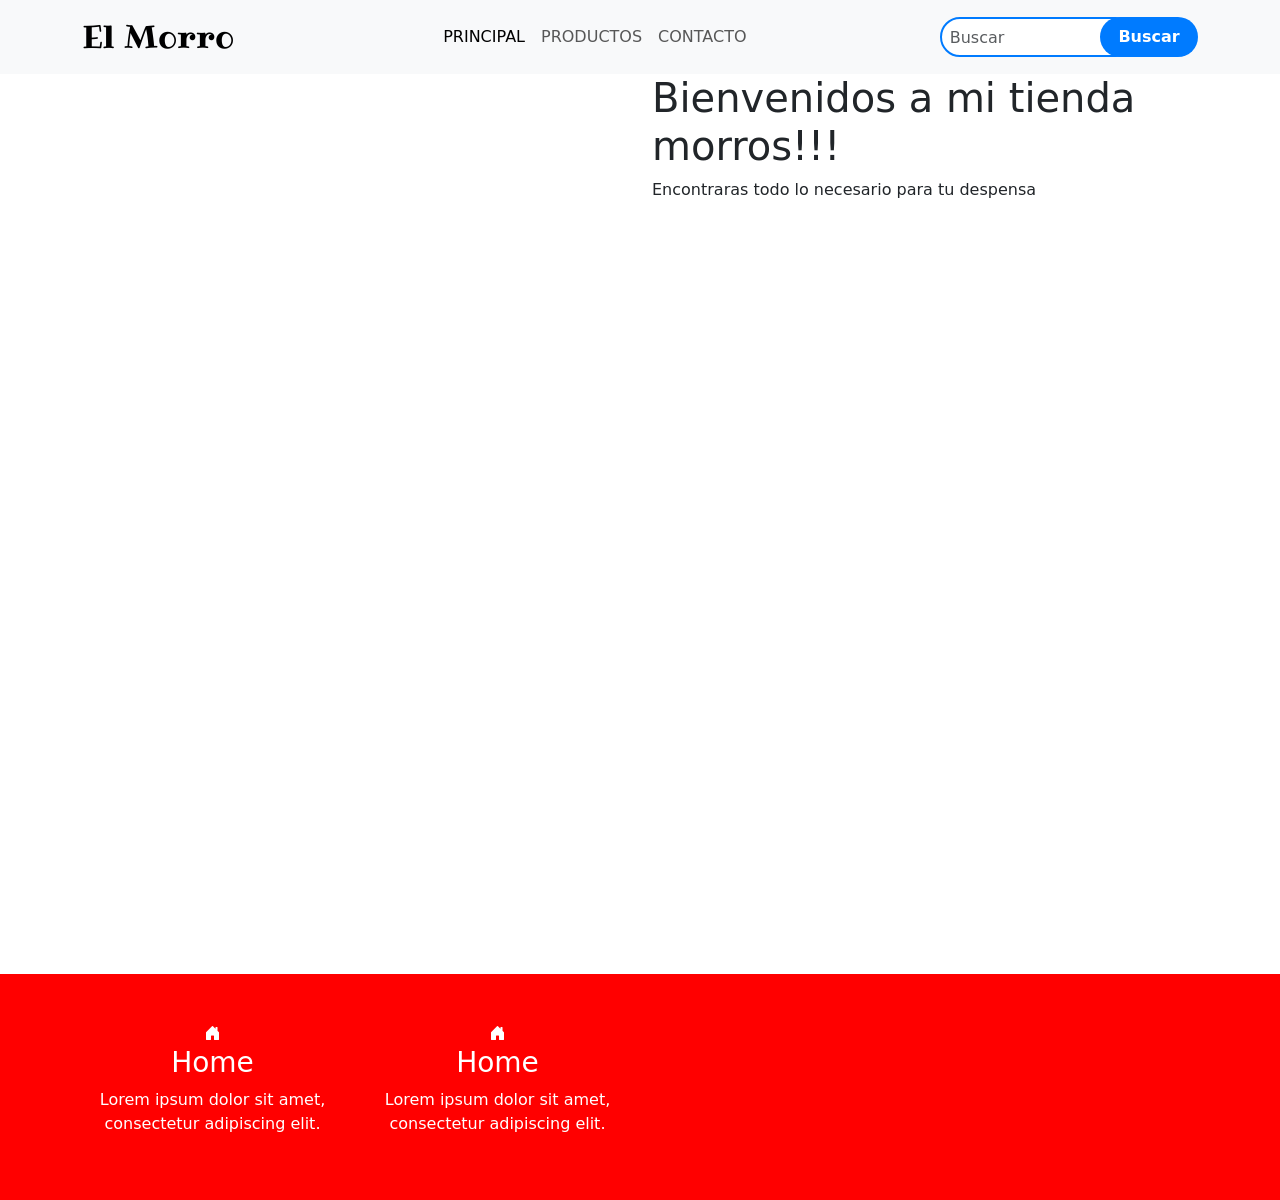
==== Views/tienda/index.html @ e0003f65 "se agregan nuevos proyectos, integracion de bootstrap y mas" ====
<!DOCTYPE html>
<html lang="en">

<head>
    <meta charset="UTF-8">
    <meta name="viewport" content="width=device-width, initial-scale=1.0">
    <title>Tienda El morro</title>
    <link href="https://cdn.jsdelivr.net/npm/bootstrap@5.3.3/dist/css/bootstrap.min.css" rel="stylesheet"
        integrity="sha384-QWTKZyjpPEjISv5WaRU9OFeRpok6YctnYmDr5pNlyT2bRjXh0JMhjY6hW+ALEwIH" crossorigin="anonymous">
    <link rel="stylesheet" href="./css/styles_tienda.css">
    <link rel="preconnect" href="https://fonts.googleapis.com">
    <link rel="preconnect" href="https://fonts.gstatic.com" crossorigin>
    <link
        href="https://fonts.googleapis.com/css2?family=Ribeye&family=Sour+Gummy:ital,wght@0,100..900;1,100..900&display=swap"
        rel="stylesheet">
    <link rel="stylesheet" href="https://cdn.jsdelivr.net/npm/bootstrap-icons@1.11.3/font/bootstrap-icons.min.css">
</head>

<body id="inicio">
    <nav class="navbar navbar-expand-lg bg-body-tertiary">
        <div class="container">
            <a class="navbar-brand ribeye-regular fs-2 sticky-top" href="#inicio">El Morro</a>
            <button class="navbar-toggler" type="button" data-bs-toggle="collapse"
                data-bs-target="#navbarSupportedContent" aria-controls="navbarSupportedContent" aria-expanded="false"
                aria-label="Toggle navigation">
                <span class="navbar-toggler-icon"></span>
            </button>
            <div class="collapse navbar-collapse text-uppercase" id="navbarSupportedContent">
                <ul class="navbar-nav m-auto mb-2 mb-lg-0">
                    <li class="nav-item">
                        <a class="nav-link active" aria-current="page" href="#">Principal</a>
                    </li>
                    <li class="nav-item">
                        <a class="nav-link" href="#">Productos</a>
                    </li>
                    <li class="nav-item">
                        <a class="nav-link" aria-disabled="true">Contacto</a>
                    </li>
                </ul>
                <form class="d-flex" role="search">
                    <input class="form-control px-2 search" type="search" placeholder="Buscar" aria-label="Search">
                    <button class="btn0" type="submit">Buscar</button>
                </form>
            </div>
        </div>
    </nav>
    <section class="hero">
        <div class="container">
            <div class="row align-self-center">
                <div class="col-6">
                </div>
                <div class="col-6">
                    <h1>Bienvenidos a mi tienda morros!!!</h1>
                    <p>Encontraras todo lo necesario para tu despensa</p>
                </div>
            </div>
        </div>
    </section>
    <section class="features">
        <div class="container">
            <div class="row text-center text-white py-5">
                <div class="col-3">
                    <i class="bi bi-house-door-fill"></i>
                    <h3>Home</h3>
                    <p>Lorem ipsum dolor sit amet, consectetur adipiscing elit.</p>
                </div>
                <div class="col-3">
                    <i class="bi bi-house-door-fill"></i>
                    <h3>Home</h3>
                    <p>Lorem ipsum dolor sit amet, consectetur adipiscing elit.</p>
                </div>
                <div class="col-3"></div>
                <div class="col-3"></div>
            </div>
        </div>

    </section>


    <script src="https://cdn.jsdelivr.net/npm/bootstrap@5.3.3/dist/js/bootstrap.bundle.min.js"
        integrity="sha384-YvpcrYf0tY3lHB60NNkmXc5s9fDVZLESaAA55NDzOxhy9GkcIdslK1eN7N6jIeHz"
        crossorigin="anonymous"></script>
</body>

</html>
---- Views/tienda/css/styles_tienda.css ----
body {
    margin: 0;
    padding: 0;
    box-sizing: border-box;
}

.ribeye-regular {
    font-family: "Ribeye", serif;
    font-weight: 400;
    font-style: normal;
}


.sour-gummy-regular {
    font-family: "Sour Gummy", sans-serif;
    font-optical-sizing: auto;
    font-weight: 100;
    font-style: normal;
    font-variation-settings:
        "wdth" 100;
}

.search {
    height: 40px;
    width: 80%;
    border-radius: 60px;
    outline: none;
    border: 2px solid #007bff;
    margin-right: -35px;
}

.btn0 {
    height: 40px;
    width: 40%;
    outline: none;
    border: none;
    background-color: #007bff;
    color: white;
    font-weight: bold;
    border-radius: 60px;
}

.hero {
    background: url('../assets/img/hero3.png') no-repeat;
    background-size: cover;
    height: 100vh;
    background-position: left;
    width: 100%;
}

.features {
    background-color: red;
}
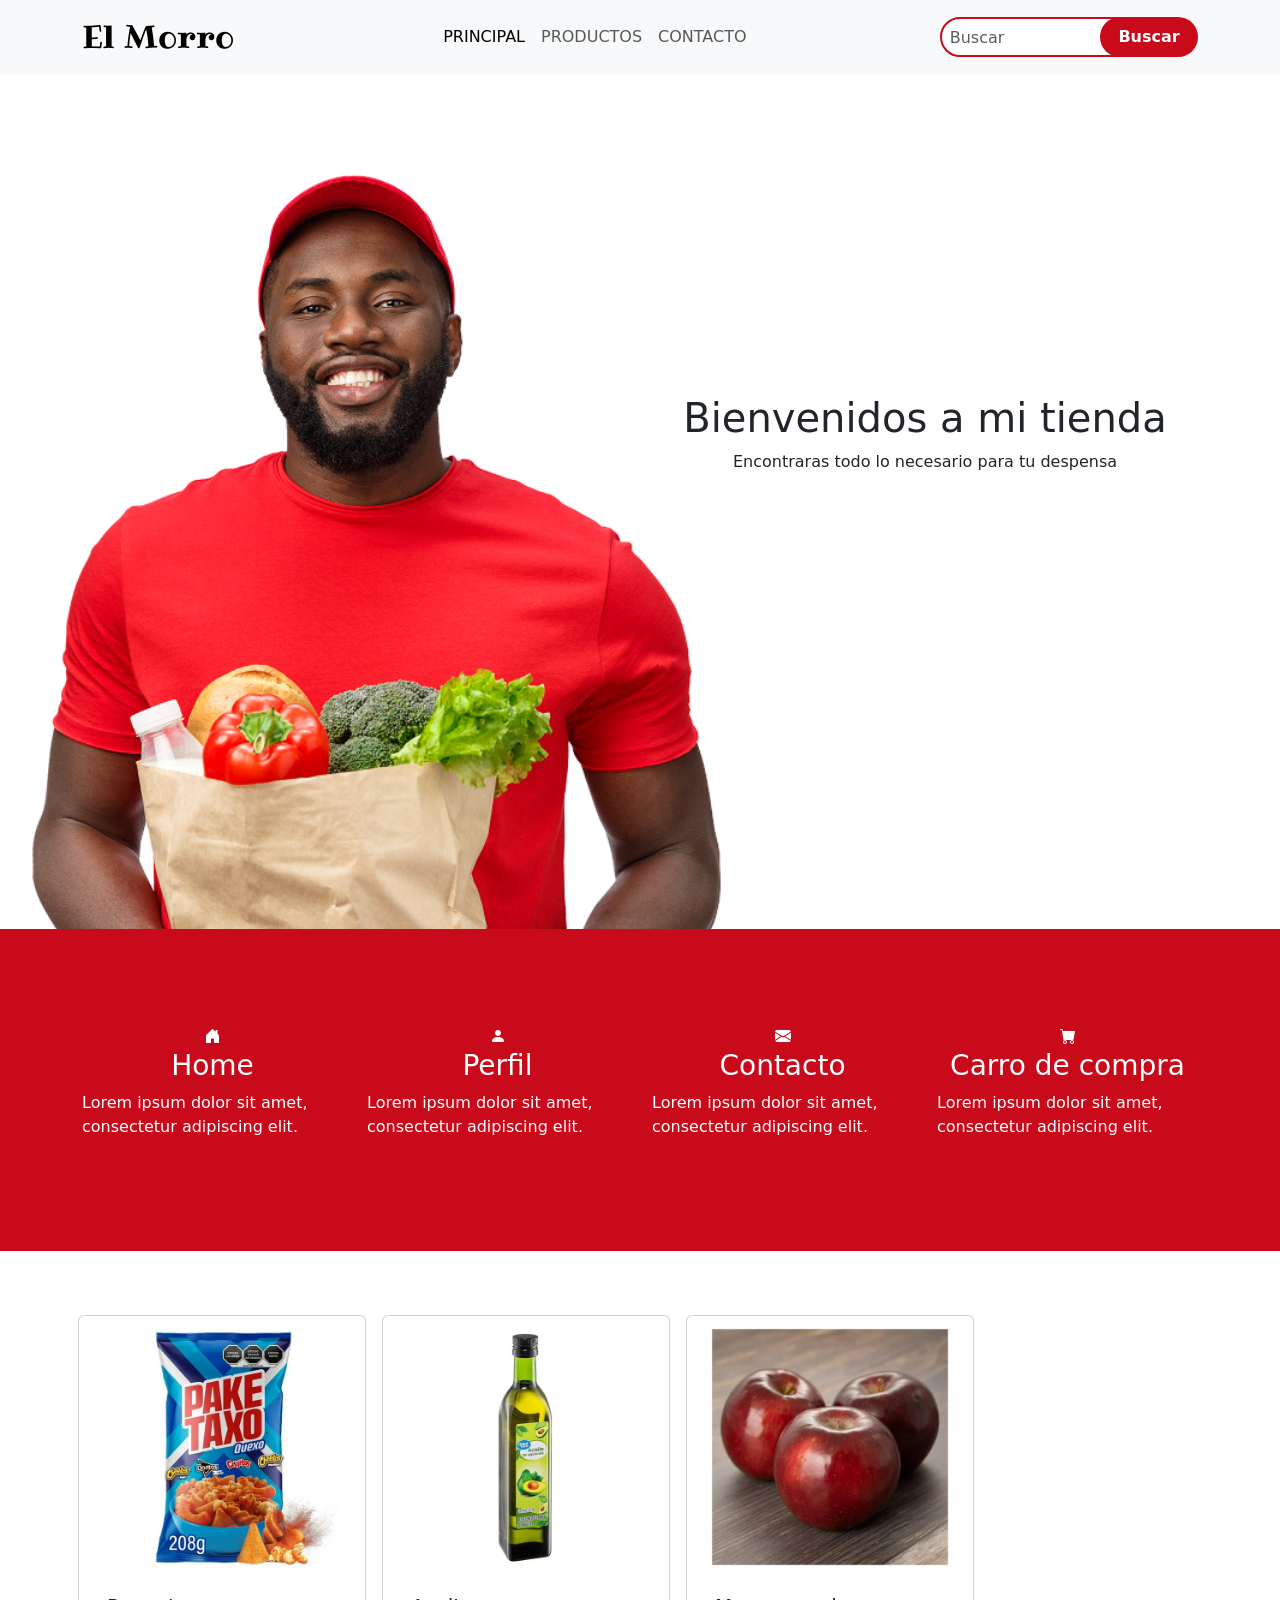
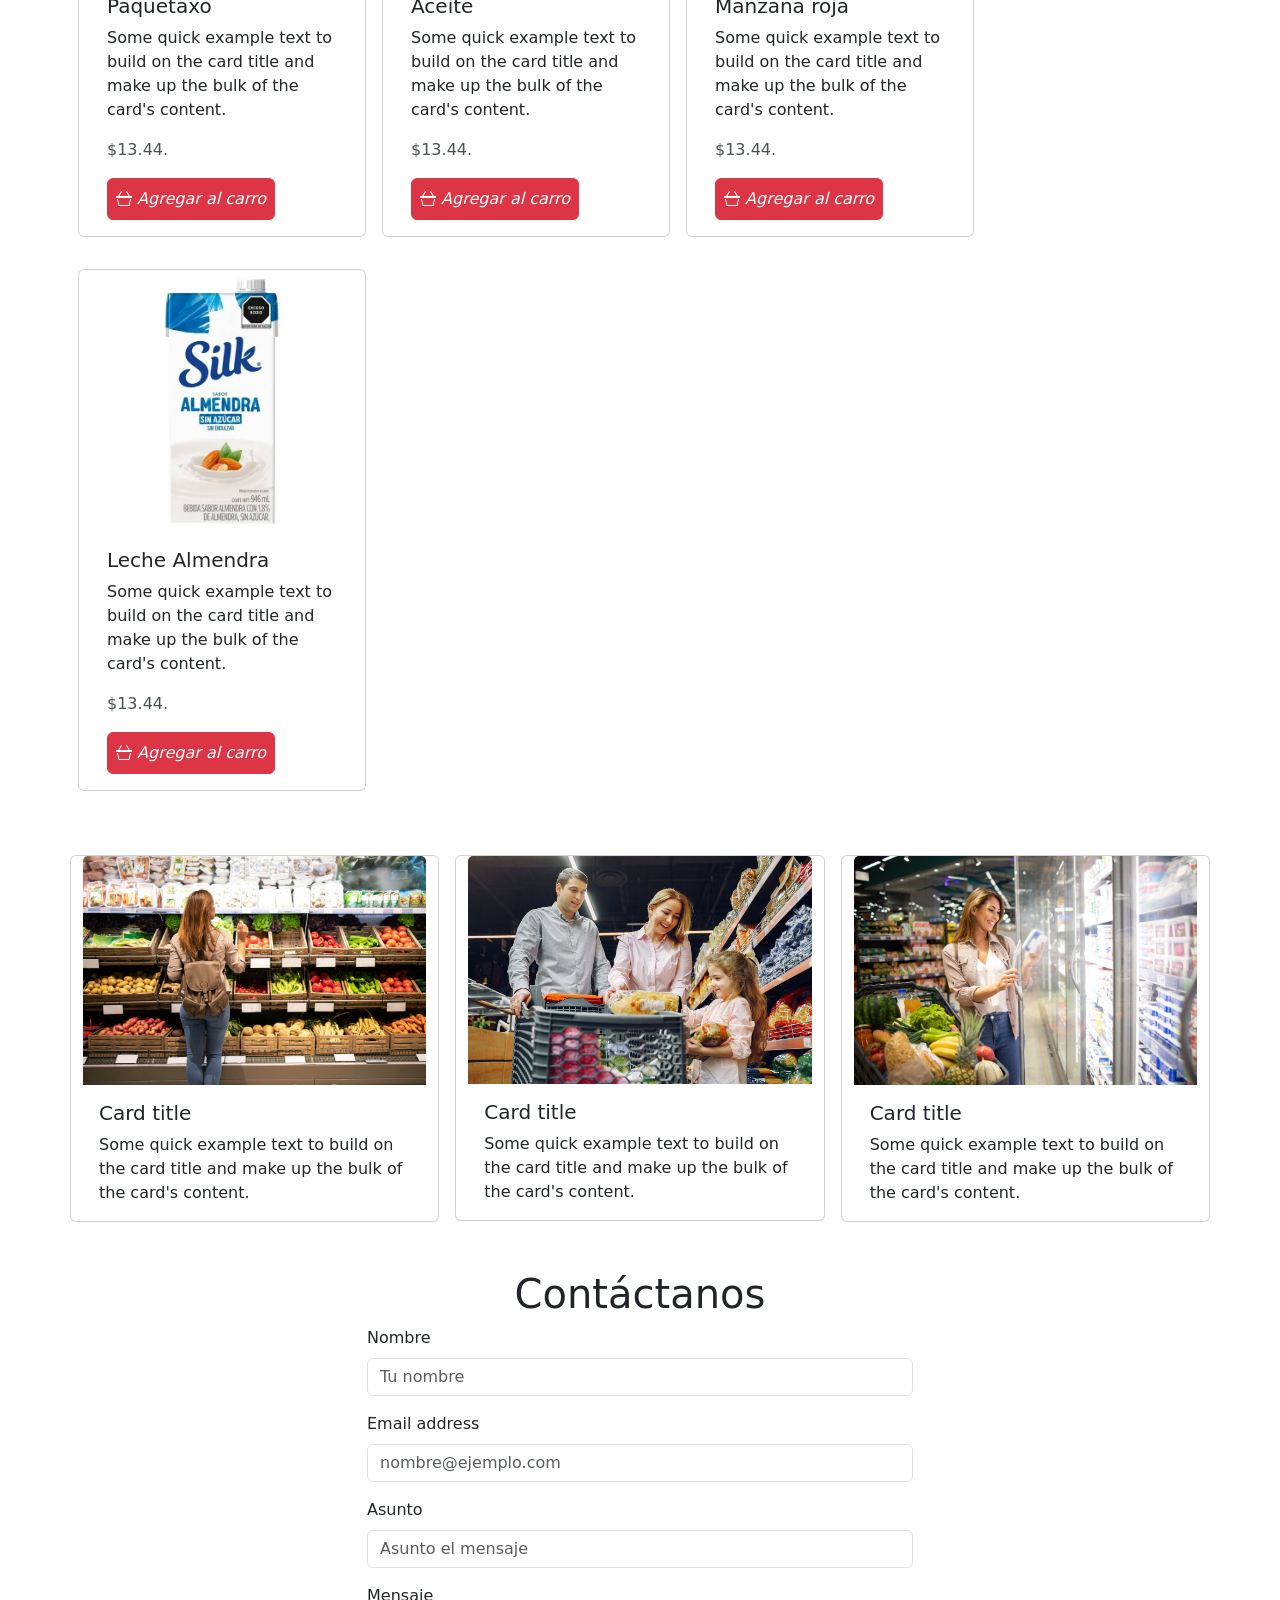
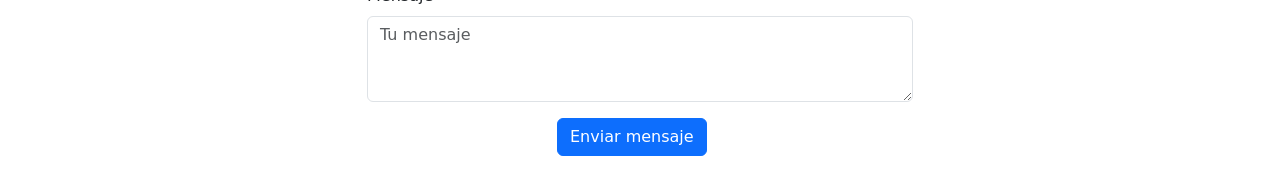
==== commit 3339c582: "Tarea de tienda con bootstrap" ====
--- a/Views/tienda/index.html
+++ b/Views/tienda/index.html
@@ -45,12 +45,12 @@
         </div>
     </nav>
     <section class="hero">
-        <div class="container">
-            <div class="row align-self-center">
+        <div class="container text-center hero-text">
+            <div class="row align-items-center">
                 <div class="col-6">
                 </div>
                 <div class="col-6">
-                    <h1>Bienvenidos a mi tienda morros!!!</h1>
+                    <h1 class="fs-1">Bienvenidos a mi tienda</h1>
                     <p>Encontraras todo lo necesario para tu despensa</p>
                 </div>
             </div>
@@ -59,21 +59,153 @@
     <section class="features">
         <div class="container">
             <div class="row text-center text-white py-5">
-                <div class="col-3">
+                <div class="col-3 py-5">
                     <i class="bi bi-house-door-fill"></i>
                     <h3>Home</h3>
-                    <p>Lorem ipsum dolor sit amet, consectetur adipiscing elit.</p>
-                </div>
-                <div class="col-3">
-                    <i class="bi bi-house-door-fill"></i>
-                    <h3>Home</h3>
-                    <p>Lorem ipsum dolor sit amet, consectetur adipiscing elit.</p>
-                </div>
-                <div class="col-3"></div>
-                <div class="col-3"></div>
-            </div>
-        </div>
-
+                    <p class="text-start">Lorem ipsum dolor sit amet, consectetur adipiscing elit.</p>
+                </div>
+                <div class="col-3 py-5">
+                    <i class="bi bi-person-fill"></i>
+                    <h3>Perfil</h3>
+                    <p class="text-start">Lorem ipsum dolor sit amet, consectetur adipiscing elit.</p>
+                </div>
+                <div class="col-3 py-5">
+                    <i class="bi bi-envelope-fill"></i>
+                    <h3>Contacto</h3>
+                    <p class="text-start">Lorem ipsum dolor sit amet, consectetur adipiscing elit.</p>
+                </div>
+                <div class="col-3 py-5">
+                    <i class="bi bi-cart-fill"></i>
+                    <h3>Carro de compra</h3>
+                    <p class="text-start">Lorem ipsum dolor sit amet, consectetur adipiscing elit.</p>
+                </div>
+            </div>
+        </div>
+
+    </section>
+
+    <section class="products my-5">
+        <div class="container">
+            <div class="row">
+                <div class=" col-3 card my-3 mx-2" style="width: 18rem;">
+                    <img src="./assets/img/paquetaxo.webp" class="card-img-top" alt="...">
+                    <div class="card-body">
+                        <h5 class="card-title">Paquetaxo</h5>
+                        <p class="card-text ">Some quick example text to build on the card title and make up the bulk of the card's
+                            content.</p>
+                        <p class="card-text text-dark-emphasis">$13.44.</p>
+                        <a href="#" class="btn btn-danger p-2">
+                            <i class="bi bi-basket3"> Agregar al carro</i>
+                        </a>
+                    </div>
+                </div>
+
+                <div class=" col-3 card my-3 mx-2" style="width: 18rem;">
+                    <img src="./assets/img/aceite.webp" class="card-img-top" alt="...">
+                    <div class="card-body">
+                        <h5 class="card-title">Aceite</h5>
+                        <p class="card-text ">Some quick example text to build on the card title and make up the bulk of the card's
+                            content.</p>
+                        <p class="card-text text-dark-emphasis">$13.44.</p>
+                        <a href="#" class="btn btn-danger p-2">
+                            <i class="bi bi-basket3"> Agregar al carro</i>
+                        </a>
+                    </div>
+                </div>
+                <div class=" col-3 card my-3 mx-2" style="width: 18rem;">
+                    <img src="./assets/img/manzanas.webp" class="card-img-top" alt="...">
+                    <div class="card-body">
+                        <h5 class="card-title">Manzana roja</h5>
+                        <p class="card-text ">Some quick example text to build on the card title and make up the bulk of the card's
+                            content.</p>
+                        <p class="card-text text-dark-emphasis">$13.44.</p>
+                        <a href="#" class="btn btn-danger p-2">
+                            <i class="bi bi-basket3"> Agregar al carro</i>
+                        </a>
+                    </div>
+                </div>
+                
+                <div class=" col-3 card my-3 mx-2" style="width: 18rem;">
+                    <img src="./assets/img/leche.webp" class="card-img-top" alt="...">
+                    <div class="card-body">
+                        <h5 class="card-title">Leche Almendra</h5>
+                        <p class="card-text ">Some quick example text to build on the card title and make up the bulk of the card's
+                            content.</p>
+                        <p class="card-text text-dark-emphasis">$13.44.</p>
+                    <a href="#" class="btn btn-danger p-2">
+                        <i class="bi bi-basket3"> Agregar al carro</i>
+                    </a>
+                    </div>
+                </div>
+            </div>
+        </div>
+    </section>
+
+    <section class="gallery my-5">
+        <div class="container">
+            <div class="row align-items-center">
+                <div class="col card">
+                    <img src="./assets/img/service1.jpg" class="card-img-top" alt="...">
+                    <div class="card-body">
+                        <h5 class="card-title">Card title</h5>
+                        <p class="card-text">Some quick example text to build on the card title and make up the bulk of the card's
+                            content.</p>
+                    </div>
+                </div>
+
+                <div class="col card mx-3" style="width: 9rem;">
+                    <img src="./assets/img/service2.jpg" class="card-img-top" alt="...">
+                    <div class="card-body">
+                        <h5 class="card-title">Card title</h5>
+                        <p class="card-text">Some quick example text to build on the card title and make up the bulk of the card's
+                            content.</p>
+                    </div>
+                </div>
+
+                <div class="col card" style="width: 9rem;">
+                    <img src="./assets/img/service3.jpg" class="card-img-top" alt="...">
+                    <div class="card-body">
+                        <h5 class="card-title">Card title</h5>
+                        <p class="card-text">Some quick example text to build on the card title and make up the bulk of the card's
+                            content.</p>
+                    </div>
+                </div>
+            </div>
+        </div>
+    </section>
+
+    <section class="contact">
+        <div class="container">
+            <div class="row">
+                <div class="col col-12 text-center">
+                    <h1 class=" align-items-center">
+                        Contáctanos
+                    </h1>
+                </div>
+                
+                <div class="mb-3 col-lg-6 offset-lg-3">
+                    <label for="exampleFormControlInput1" class="form-label">Nombre</label>
+                    <input type="text" class="form-control" id="exampleFormControlInput1" placeholder="Tu nombre">
+                </div>
+                <div class="mb-3 col-lg-6 offset-lg-3">
+                    <label for="exampleFormControlInput2" class="form-label">Email address</label>
+                    <input type="email" class="form-control" id="exampleFormControlInput2" placeholder="nombre@ejemplo.com">
+                </div>
+                <div class="mb-3 col-lg-6 offset-lg-3">
+                    <label for="exampleFormControlInput3" class="form-label">Asunto</label>
+                    <input type="email" class="form-control" id="exampleFormControlInput3" placeholder="Asunto el mensaje">
+                </div>
+
+                <div class="mb-3 col-lg-6 offset-lg-3">
+                    <label for="exampleFormControlTextarea4" class="form-label">Mensaje</label>
+                    <textarea class="form-control" id="exampleFormControlTextarea4" rows="3" placeholder="Tu mensaje"></textarea>
+                </div>
+                <div class="mb-3 col-lg-6 offset-lg-5">
+                    <button type="submit" class="btn btn-primary mb-3">Enviar mensaje</button>
+                </div>
+
+            </div>
+        </div>
     </section>
 
 
--- a/Views/tienda/css/styles_tienda.css
+++ b/Views/tienda/css/styles_tienda.css
@@ -25,7 +25,7 @@
     width: 80%;
     border-radius: 60px;
     outline: none;
-    border: 2px solid #007bff;
+    border: 2px solid #C90A1A;
     margin-right: -35px;
 }
 
@@ -34,7 +34,7 @@
     width: 40%;
     outline: none;
     border: none;
-    background-color: #007bff;
+    background-color: #C90A1A;
     color: white;
     font-weight: bold;
     border-radius: 60px;
@@ -43,11 +43,15 @@
 .hero {
     background: url('../assets/img/hero3.png') no-repeat;
     background-size: cover;
-    height: 100vh;
+    height: 95vh;
     background-position: left;
     width: 100%;
 }
 
+.hero-text {
+   padding-top: 20rem;
+}
+
 .features {
-    background-color: red;
-}+    background-color: #C90A1A;
+}
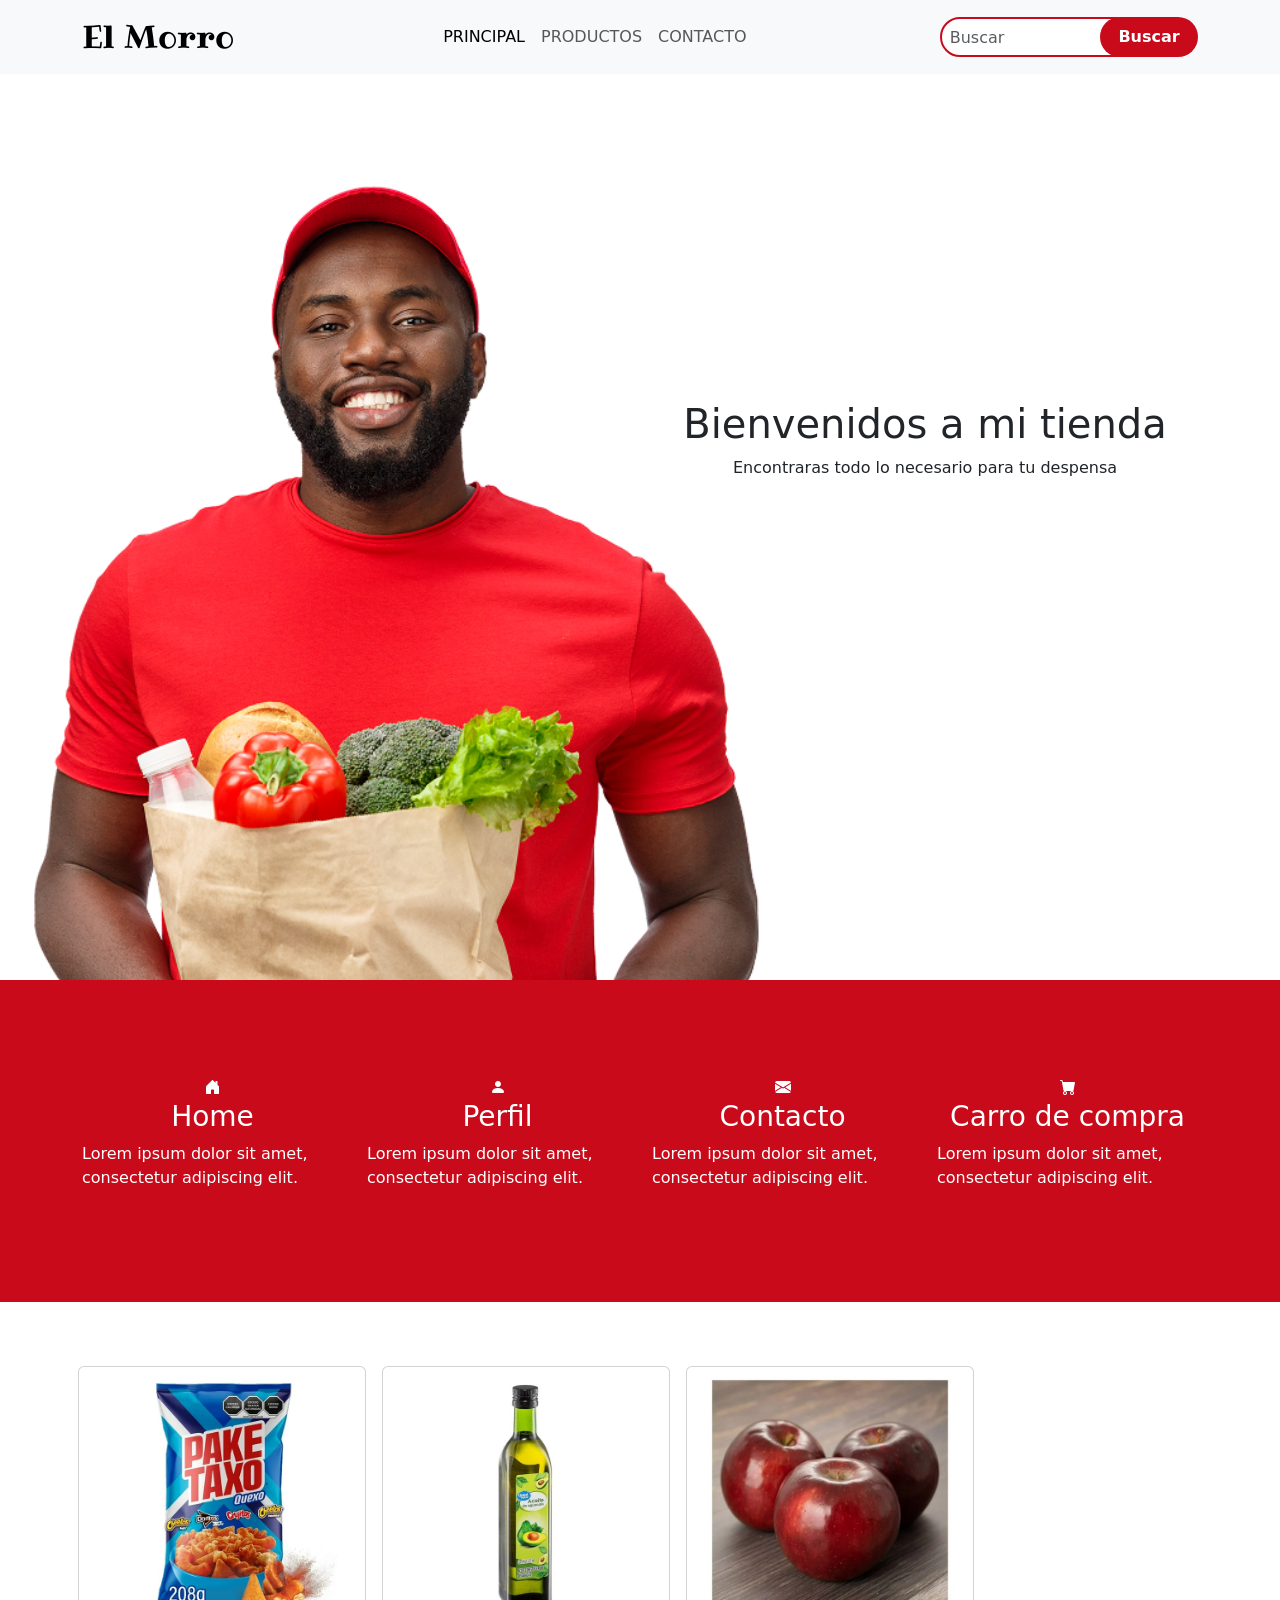
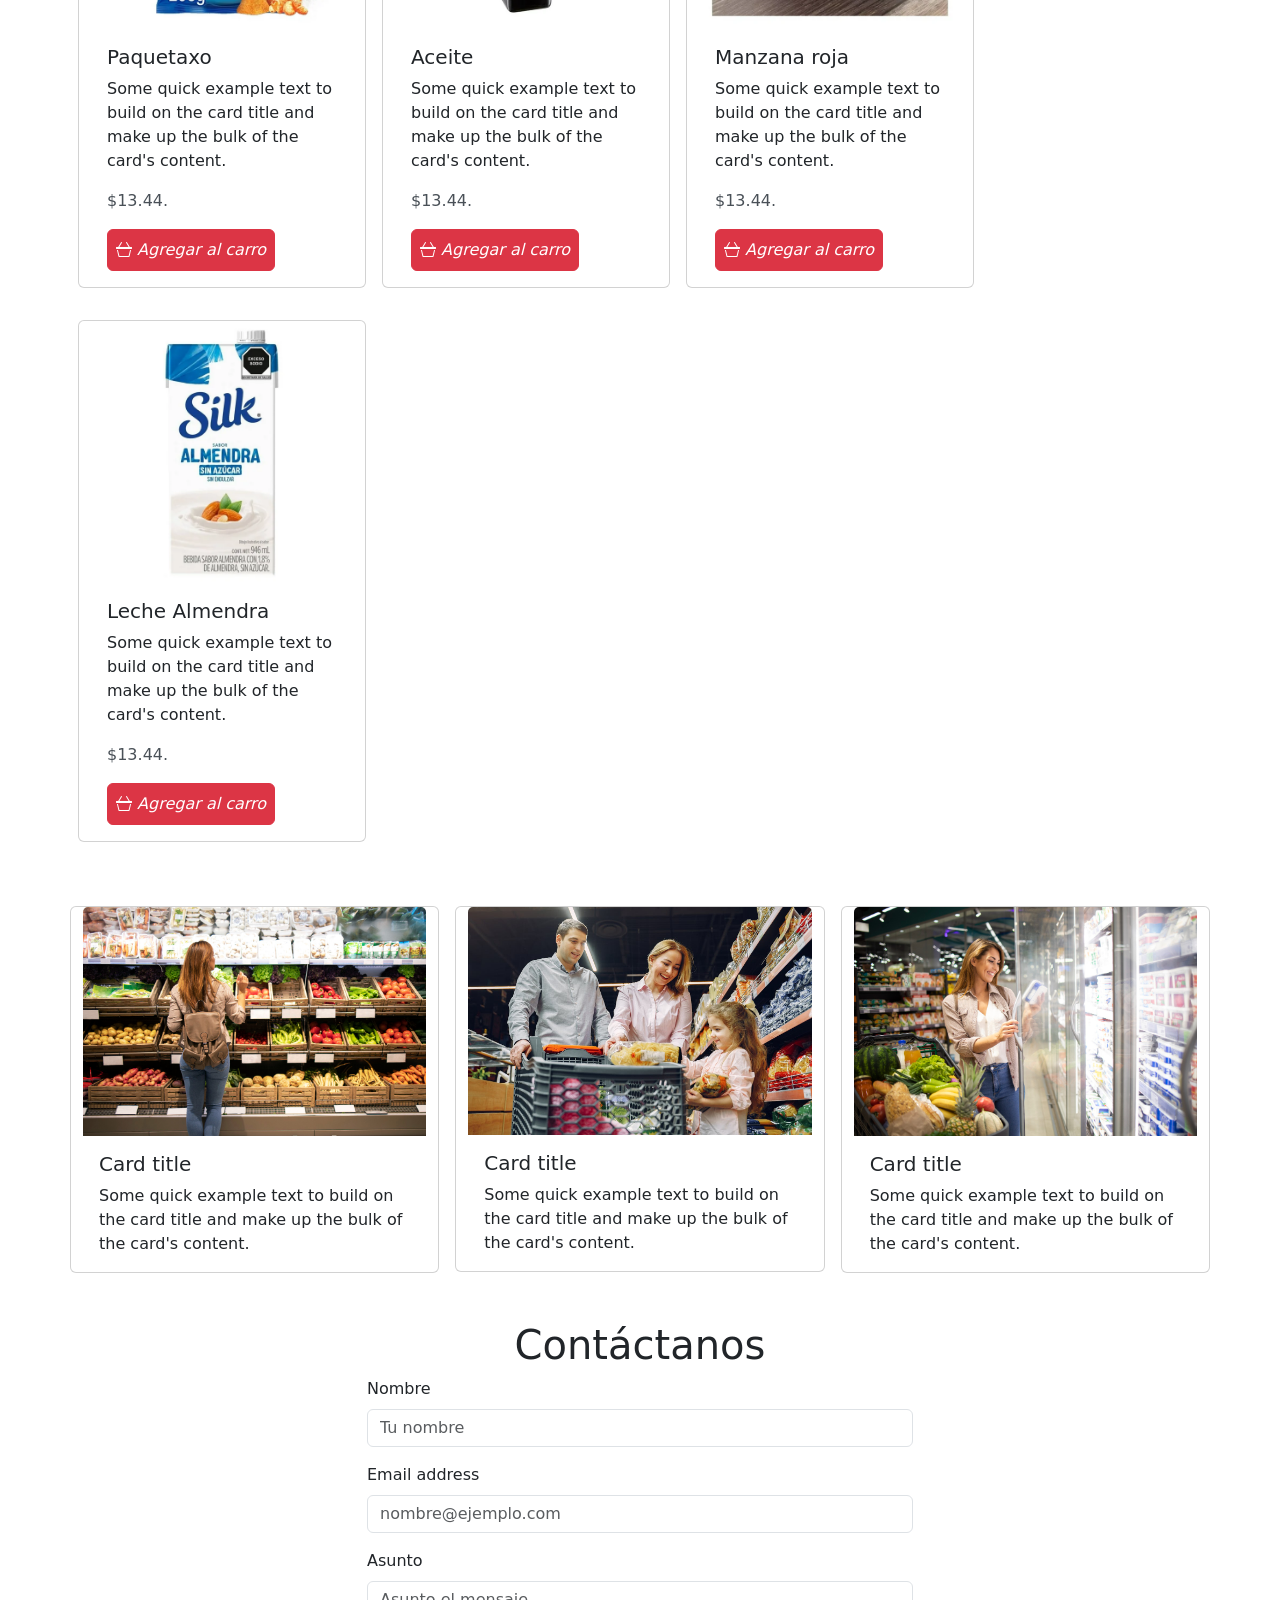
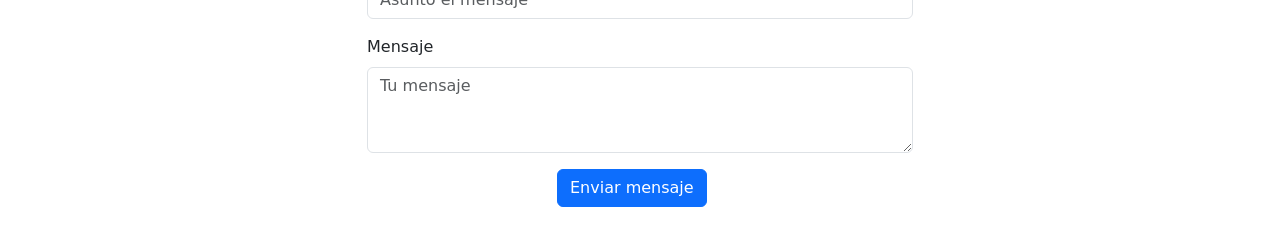
==== commit 12681e6b: "Correccion nav menu fixed" ====
--- a/Views/tienda/index.html
+++ b/Views/tienda/index.html
@@ -4,6 +4,11 @@
 <head>
     <meta charset="UTF-8">
     <meta name="viewport" content="width=device-width, initial-scale=1.0">
+    <meta name="description" content="Tarea Pagian Bootstrap">
+    <meta property="og:title" content="Tarea Pagian Bootstrap">
+    <meta property="og:description" content="Tarea Pagian Bootstrap dentro del curso einventiva Academy">
+    <meta property="og:url" content="https://ozii-el.github.io/einventivaAcademy-cv/Views/tienda/">
+    <meta property="og:type" content="website">
     <title>Tienda El morro</title>
     <link href="https://cdn.jsdelivr.net/npm/bootstrap@5.3.3/dist/css/bootstrap.min.css" rel="stylesheet"
         integrity="sha384-QWTKZyjpPEjISv5WaRU9OFeRpok6YctnYmDr5pNlyT2bRjXh0JMhjY6hW+ALEwIH" crossorigin="anonymous">
@@ -17,7 +22,7 @@
 </head>
 
 <body id="inicio">
-    <nav class="navbar navbar-expand-lg bg-body-tertiary">
+    <nav class="navbar fixed-top navbar-expand-lg bg-body-tertiary">
         <div class="container">
             <a class="navbar-brand ribeye-regular fs-2 sticky-top" href="#inicio">El Morro</a>
             <button class="navbar-toggler" type="button" data-bs-toggle="collapse"
@@ -45,7 +50,7 @@
         </div>
     </nav>
     <section class="hero">
-        <div class="container text-center hero-text">
+        <div class="container text-center hero-text mt-5">
             <div class="row align-items-center">
                 <div class="col-6">
                 </div>
--- a/Views/tienda/css/styles_tienda.css
+++ b/Views/tienda/css/styles_tienda.css
@@ -43,9 +43,10 @@
 .hero {
     background: url('../assets/img/hero3.png') no-repeat;
     background-size: cover;
-    height: 95vh;
+    height: 100vh;
     background-position: left;
     width: 100%;
+    margin-top: 5rem;
 }
 
 .hero-text {
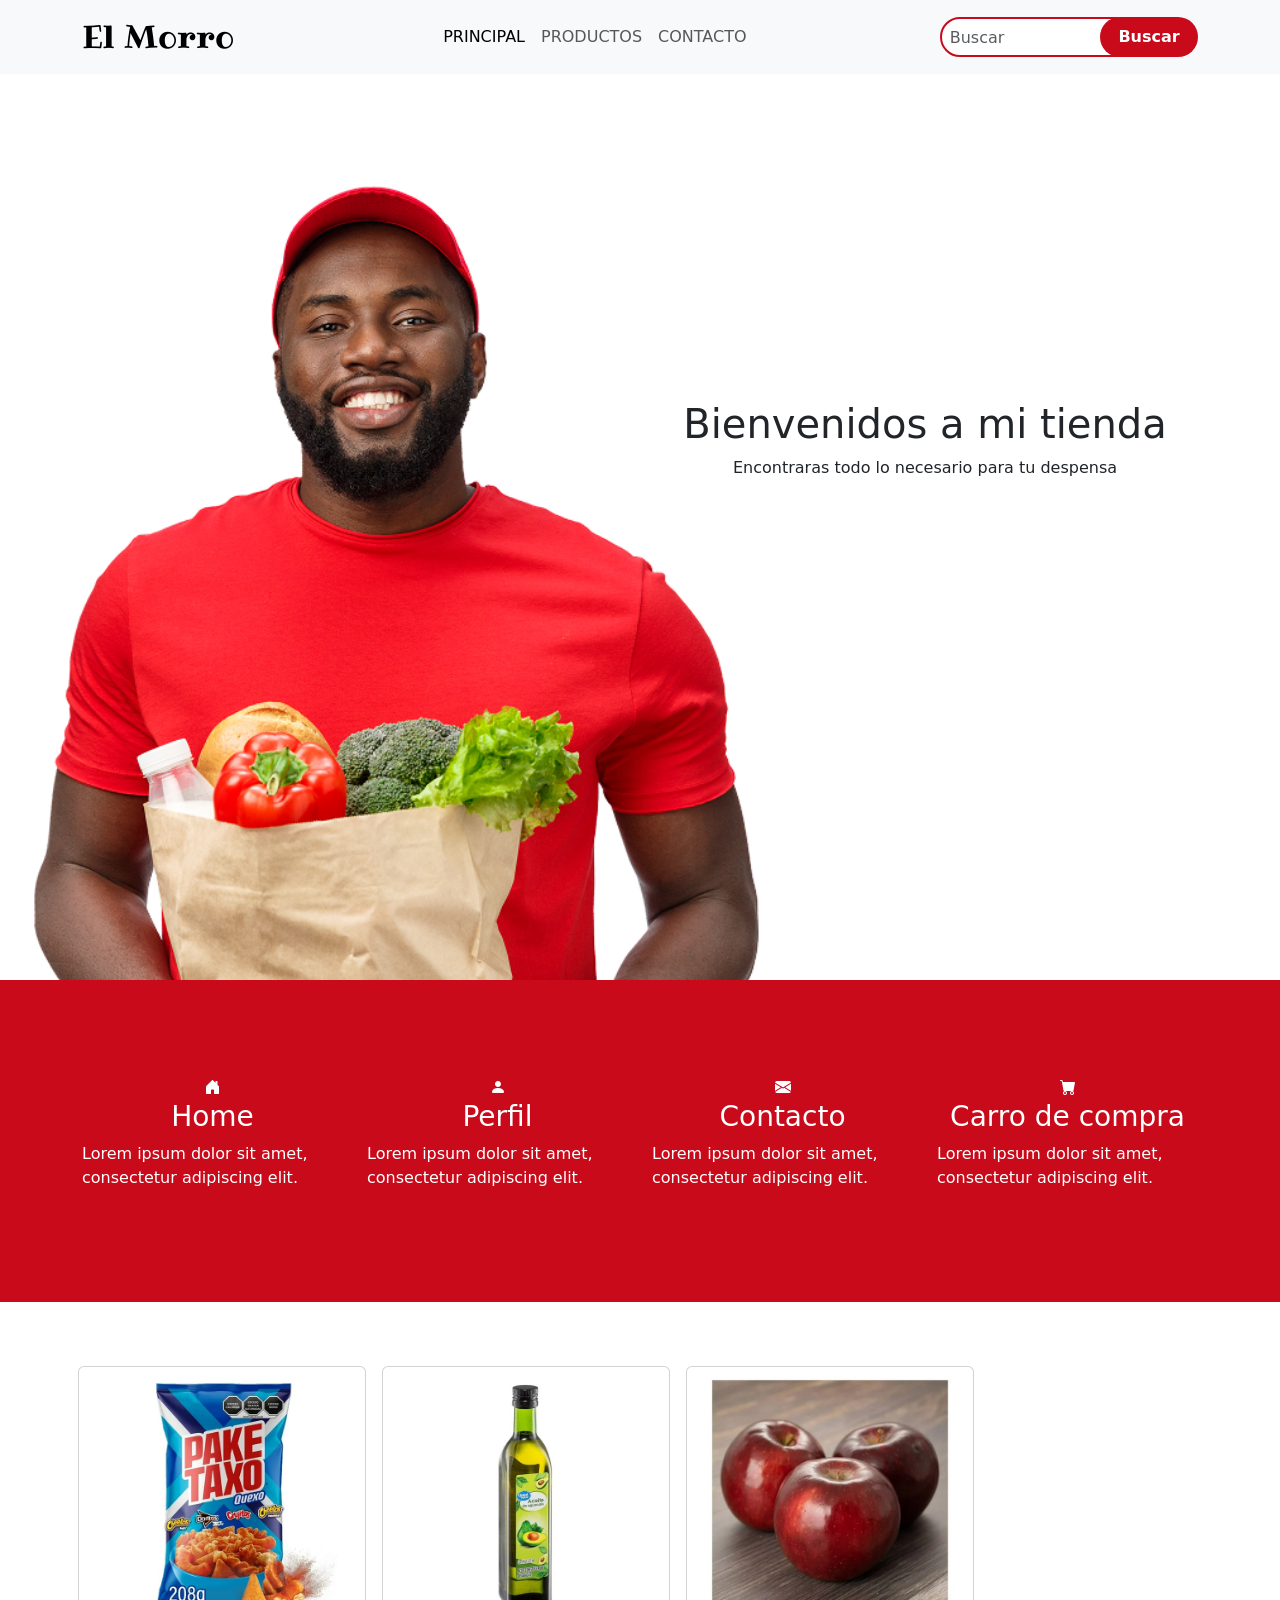
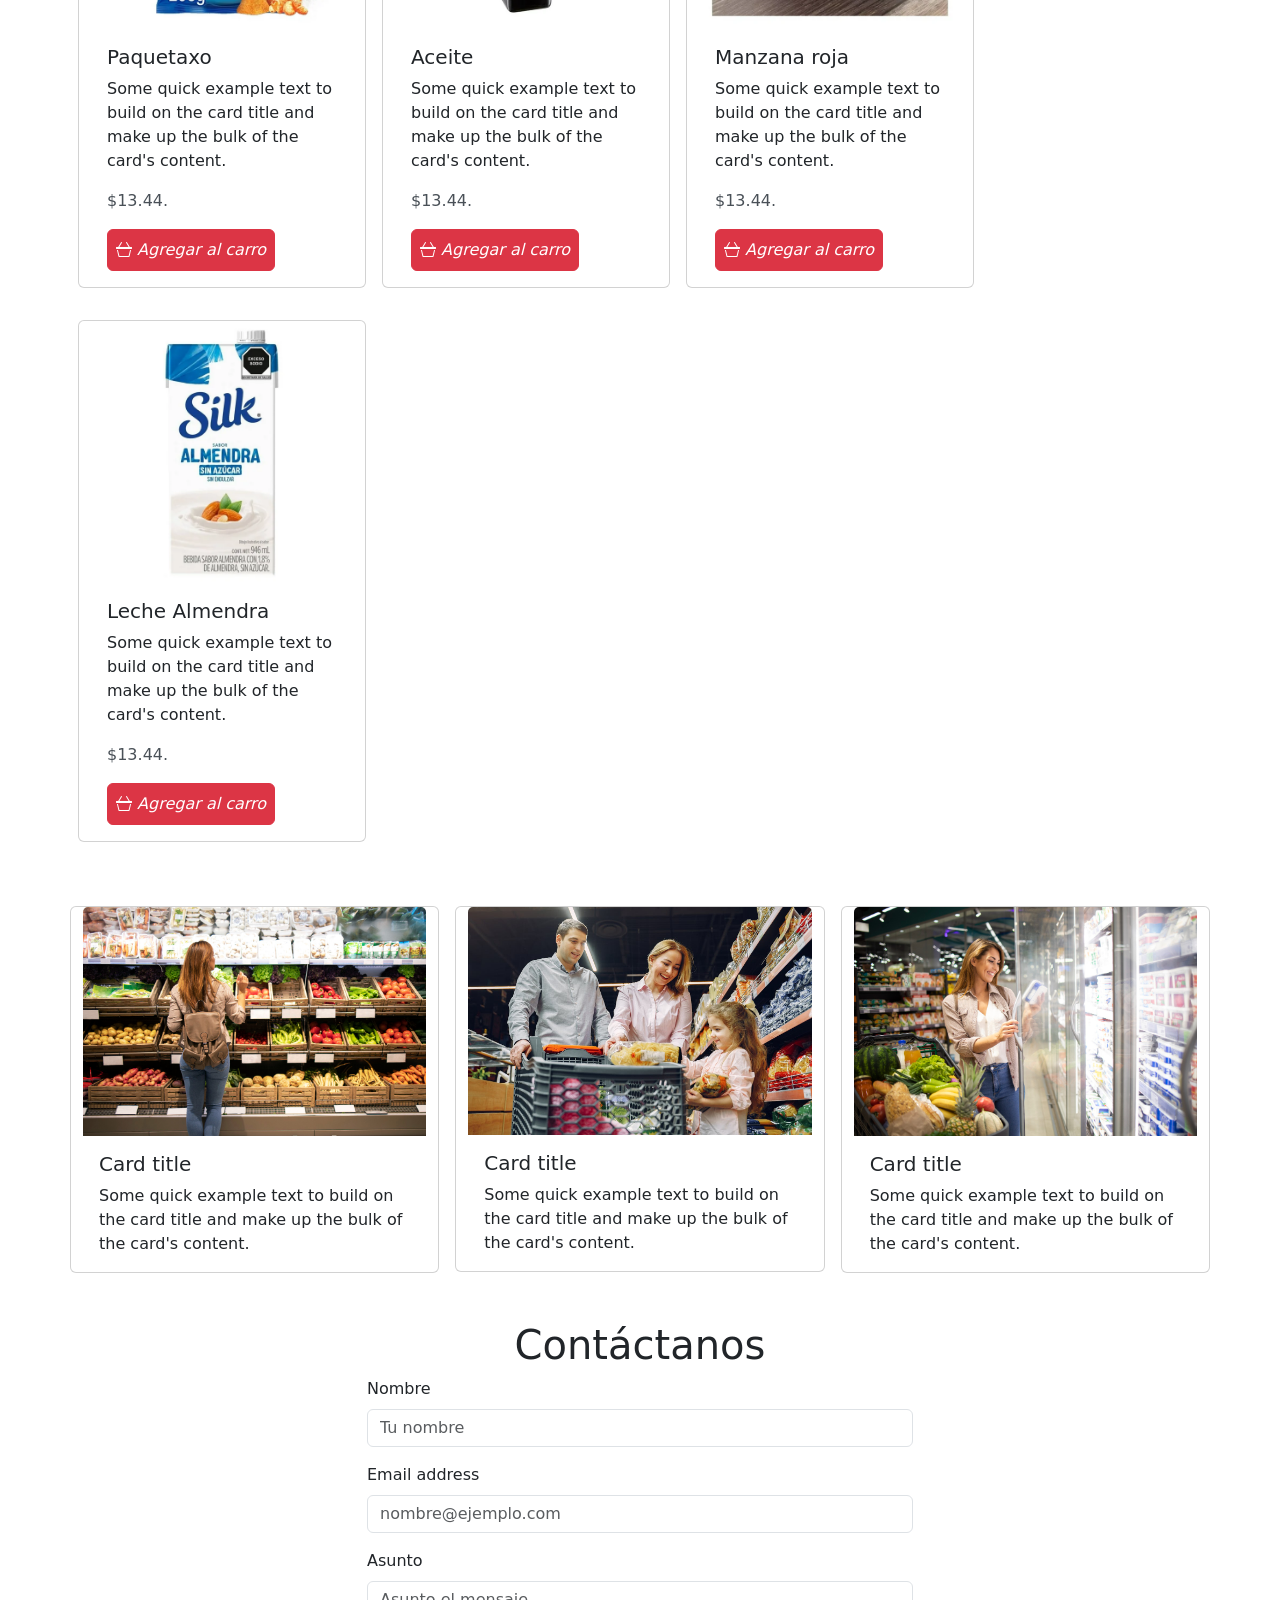
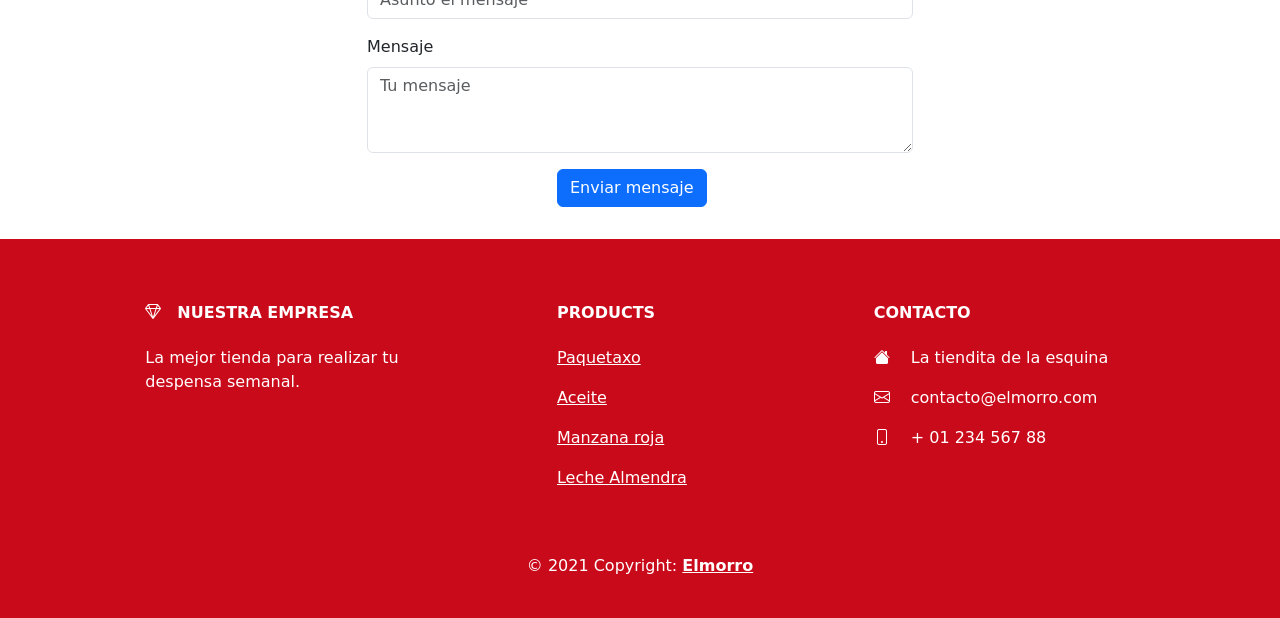
==== commit 52b7855e: "se agrega footer" ====
--- a/Views/tienda/index.html
+++ b/Views/tienda/index.html
@@ -4,9 +4,9 @@
 <head>
     <meta charset="UTF-8">
     <meta name="viewport" content="width=device-width, initial-scale=1.0">
-    <meta name="description" content="Tarea Pagian Bootstrap">
-    <meta property="og:title" content="Tarea Pagian Bootstrap">
-    <meta property="og:description" content="Tarea Pagian Bootstrap dentro del curso einventiva Academy">
+    <meta name="description" content="Tarea pagina Bootstrap">
+    <meta property="og:title" content="Tarea pagina Bootstrap">
+    <meta property="og:description" content="Tarea pagina Bootstrap dentro del curso einventiva Academy">
     <meta property="og:url" content="https://ozii-el.github.io/einventivaAcademy-cv/Views/tienda/">
     <meta property="og:type" content="website">
     <title>Tienda El morro</title>
@@ -213,6 +213,69 @@
         </div>
     </section>
 
+<footer class="text-center text-lg-start bg-body-tertiary text-white">
+            
+    <section class="features py-3">
+        <div class="container text-center text-md-start mt-5">
+           
+            <div class="row mt-3">
+                
+                <div class="col-md-3 col-lg-4 col-xl-3 mx-auto mb-4">
+                    
+                    <h6 class="text-uppercase fw-bold mb-4">
+                        <i class="bi bi-gem me-3"></i>Nuestra Empresa
+                    </h6>
+                    <p>
+                        La mejor tienda para realizar tu despensa semanal.
+                    </p>
+                </div>
+                
+                <!-- Grid column -->
+                <div class="col-md-2 col-lg-2 col-xl-2 mx-auto mb-4">
+                    <!-- Links -->
+                    <h6 class="text-uppercase fw-bold mb-4">
+                        Products
+                    </h6>
+                    <p>
+                        <a href="#!" class="text-reset">Paquetaxo</a>
+                    </p>
+                    <p>
+                        <a href="#!" class="text-reset">Aceite</a>
+                    </p>
+                    <p>
+                        <a href="#!" class="text-reset">Manzana roja</a>
+                    </p>
+                    <p>
+                        <a href="#!" class="text-reset">Leche Almendra</a>
+                    </p>
+                </div>
+                <!-- Grid column -->
+
+                
+
+                <!-- Grid column -->
+                <div class="col-md-4 col-lg-3 col-xl-3 mx-auto mb-md-0 mb-4">
+                    <!-- Links -->
+                    <h6 class="text-uppercase fw-bold mb-4">Contacto</h6>
+                    <p><i class="bi bi-house-fill me-3"></i> La tiendita de la esquina</p>
+                    <p>
+                        <i class="bi bi-envelope me-3"></i>
+                        contacto@elmorro.com
+                    </p>
+                    <p><i class="bi bi-phone me-3"></i> + 01 234 567 88</p>
+                </div>
+                <!-- Grid column -->
+            </div>
+            <!-- Grid row -->
+        </div>
+        <div class="text-center p-4">
+            © 2021 Copyright:
+            <a class="text-reset fw-bold" href="#inicio">Elmorro</a>
+        </div>
+    </section>
+
+</footer>
+
 
     <script src="https://cdn.jsdelivr.net/npm/bootstrap@5.3.3/dist/js/bootstrap.bundle.min.js"
         integrity="sha384-YvpcrYf0tY3lHB60NNkmXc5s9fDVZLESaAA55NDzOxhy9GkcIdslK1eN7N6jIeHz"
--- a/Views/tienda/css/styles_tienda.css
+++ b/Views/tienda/css/styles_tienda.css
@@ -56,3 +56,7 @@
 .features {
     background-color: #C90A1A;
 }
+
+.footer-color {
+    background-color: #C90A1A;
+}
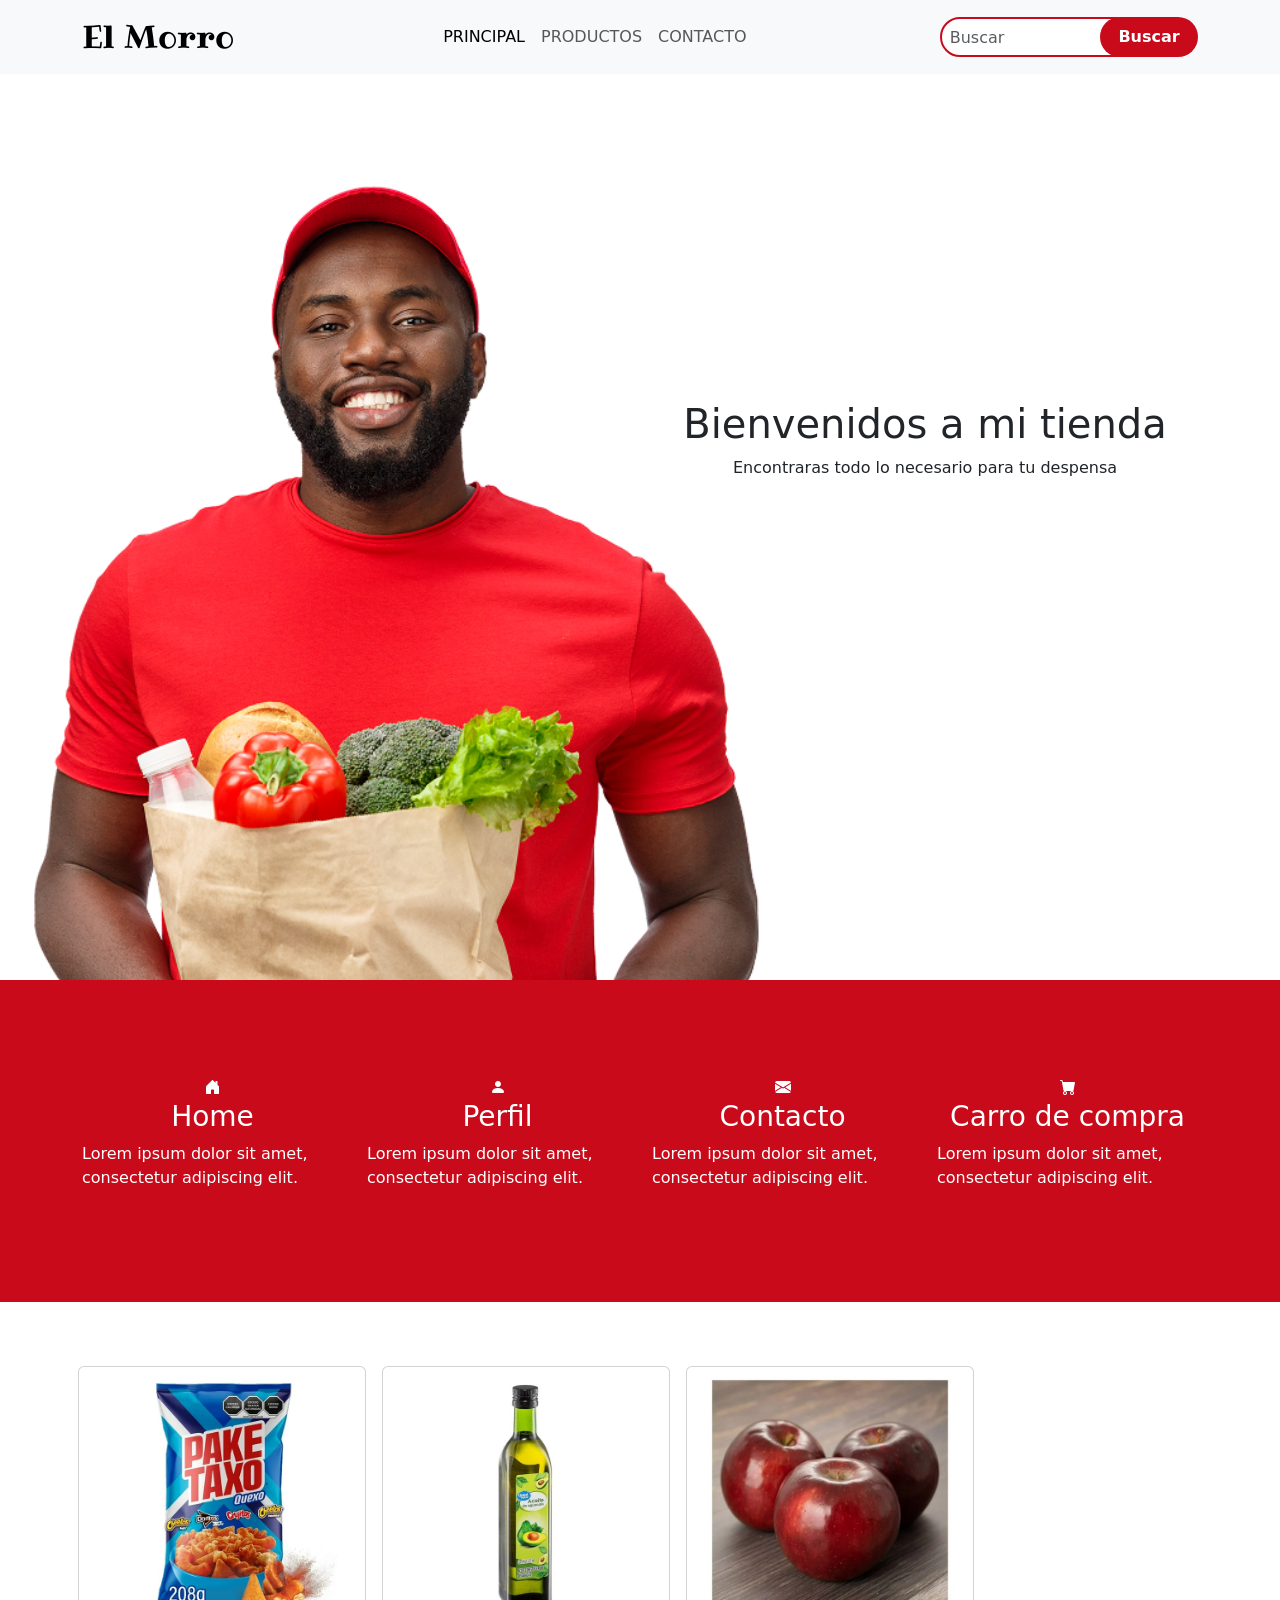
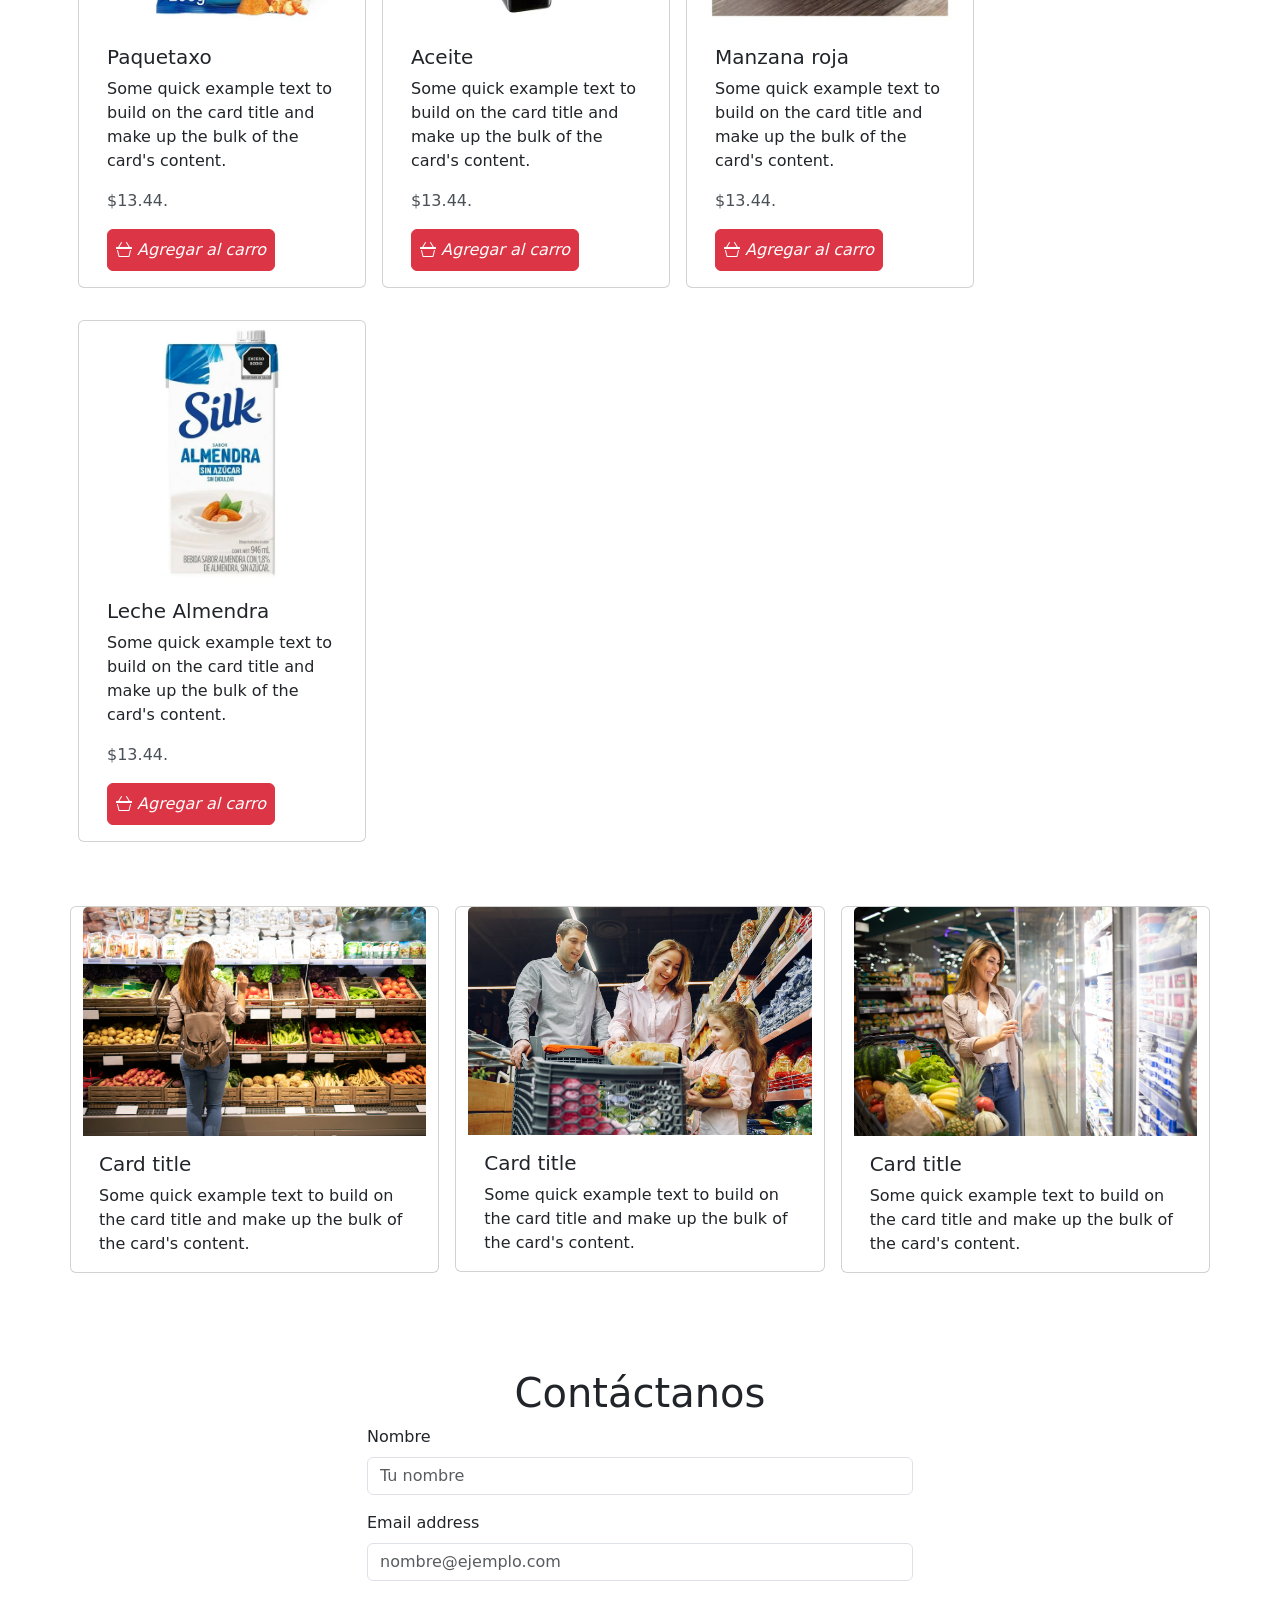
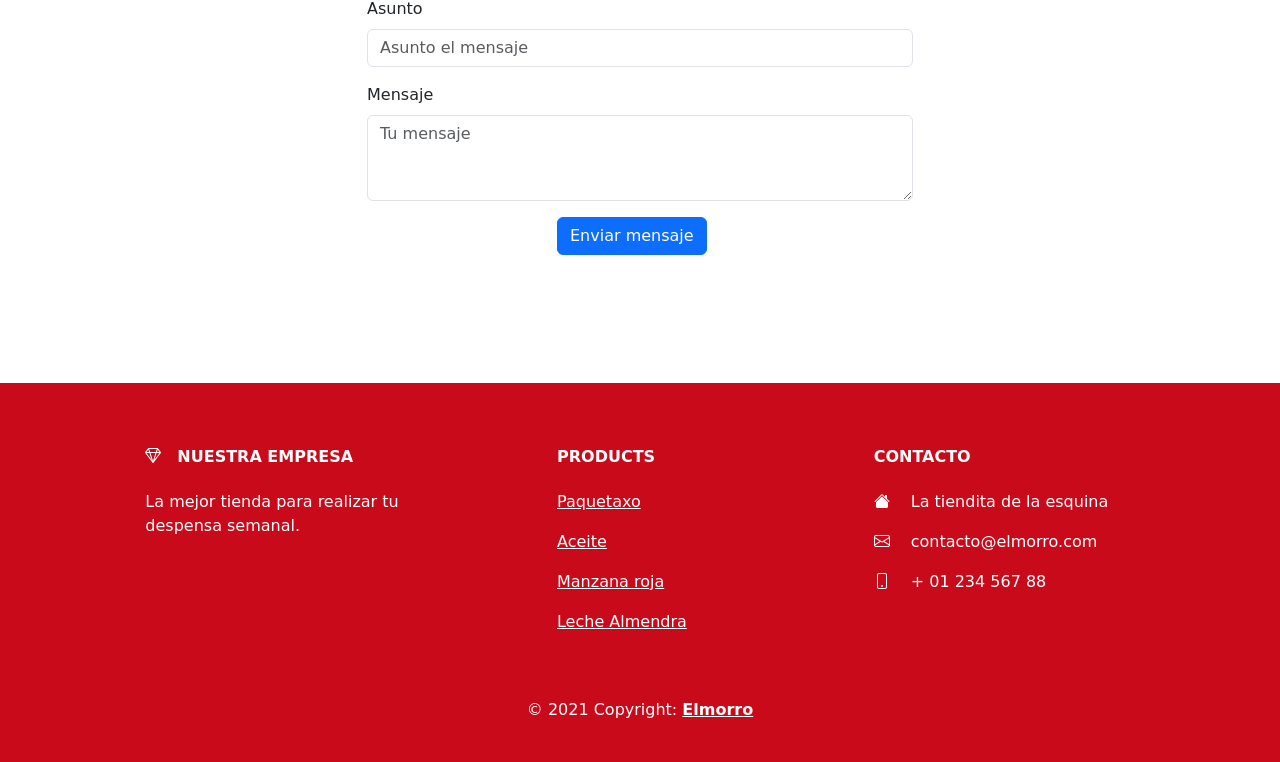
==== commit ca9f538c: "se agrega la tareaa de js" ====
--- a/Views/tienda/index.html
+++ b/Views/tienda/index.html
@@ -24,7 +24,7 @@
 <body id="inicio">
     <nav class="navbar fixed-top navbar-expand-lg bg-body-tertiary">
         <div class="container">
-            <a class="navbar-brand ribeye-regular fs-2 sticky-top" href="#inicio">El Morro</a>
+            <a class="navbar-brand ribeye-regular fs-2" href="#inicio">El Morro</a>
             <button class="navbar-toggler" type="button" data-bs-toggle="collapse"
                 data-bs-target="#navbarSupportedContent" aria-controls="navbarSupportedContent" aria-expanded="false"
                 aria-label="Toggle navigation">
@@ -39,7 +39,7 @@
                         <a class="nav-link" href="#">Productos</a>
                     </li>
                     <li class="nav-item">
-                        <a class="nav-link" aria-disabled="true">Contacto</a>
+                        <a class="nav-link" href="#Contact">Contacto</a>
                     </li>
                 </ul>
                 <form class="d-flex" role="search">
@@ -179,7 +179,7 @@
         </div>
     </section>
 
-    <section class="contact">
+    <section id="Contact" class="contact my-5 py-5">
         <div class="container">
             <div class="row">
                 <div class="col col-12 text-center">
